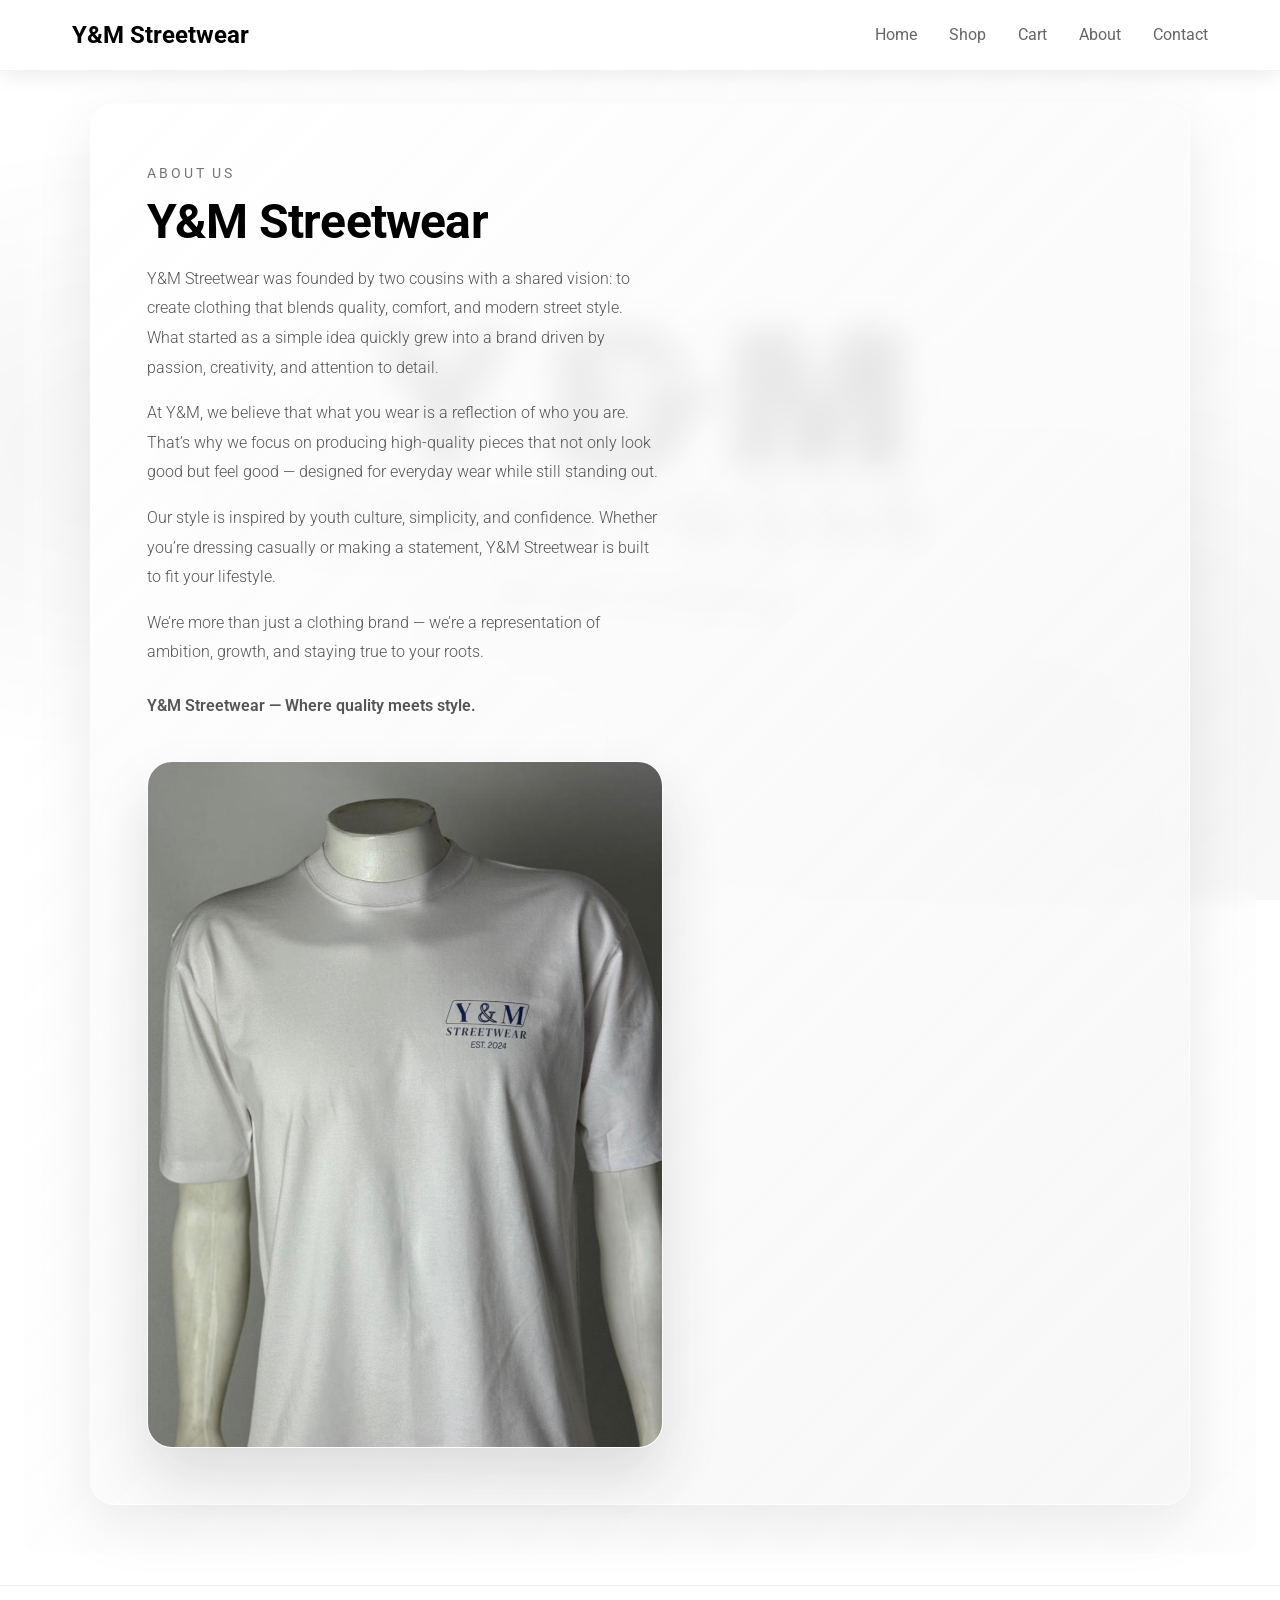
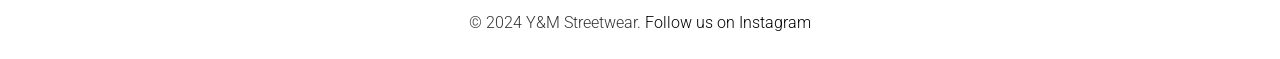
==== about.html @ 48dd97cd "Initial commit" ====
<!DOCTYPE html>
<html lang="en">
<head>
    <meta charset="UTF-8">
    <meta name="viewport" content="width=device-width, initial-scale=1.0">
    <title>Y&M Streetwear - About Us</title>
    <link rel="stylesheet" href="style.css">
    <link href="https://fonts.googleapis.com/css2?family=Roboto:wght@300;400;500;700&display=swap" rel="stylesheet">
</head>
<body>
    <header>
        <nav>
            <a href="index.html" class="logo">Y&M Streetwear</a>
            <div class="hamburger">
                <span></span>
                <span></span>
                <span></span>
            </div>
            <ul class="nav-menu">
                <li><a href="index.html">Home</a></li>
                <li><a href="shop.html">Shop</a></li>
                <li><a href="cart.html">Cart</a></li>
                <li><a href="about.html">About</a></li>
                <li><a href="contact.html">Contact</a></li>
            </ul>
        </nav>
    </header>

    <main>
        <section class="about">
            <div class="about-content">
                <div class="about-copy">
                    <span class="intro-label">About Us</span>
                    <h2>Y&M Streetwear</h2>
                    <p>Y&M Streetwear was founded by two cousins with a shared vision: to create clothing that blends quality, comfort, and modern street style. What started as a simple idea quickly grew into a brand driven by passion, creativity, and attention to detail.</p>
                    <p>At Y&M, we believe that what you wear is a reflection of who you are. That’s why we focus on producing high-quality pieces that not only look good but feel good — designed for everyday wear while still standing out.</p>
                    <p>Our style is inspired by youth culture, simplicity, and confidence. Whether you’re dressing casually or making a statement, Y&M Streetwear is built to fit your lifestyle.</p>
                    <p>We’re more than just a clothing brand — we’re a representation of ambition, growth, and staying true to your roots.</p>
                    <p class="about-quote">Y&M Streetwear — Where quality meets style.</p>
                </div>
                <div class="about-image">
                    <img src="img/front.jpg" alt="Y&M Streetwear"
                    />
                </div>
            </div>
        </section>
    </main>

    <footer>
        <p>&copy; 2024 Y&M Streetwear. <a href="https://www.instagram.com/ym_streetwear/" target="_blank">Follow us on Instagram</a></p>
    </footer>

    <script src="script.js"></script>
</body>
</html>
---- style.css ----
/* Global Styles */
* {
    margin: 0;
    padding: 0;
    box-sizing: border-box;
}

body {
    font-family: 'Roboto', sans-serif;
    color: #333;
    background-image: linear-gradient(135deg, rgba(255,255,255,0.8) 0%, rgba(245,245,245,0.6) 50%, rgba(230,230,230,0.5) 100%);
    background-size: cover;
    background-position: center;
    background-attachment: fixed;
    background-repeat: no-repeat;
    opacity: 0;
    transition: opacity 0.8s ease;
    line-height: 1.6;
    position: relative;
    overflow-x: hidden;
}

body::after {
    content: '';
    position: fixed;
    top: 0;
    left: 0;
    width: 100%;
    height: 100%;
    background: url('img/website baground.jpg') center/cover no-repeat;
    transform: translateY(-100px);
    transition: transform 0.8s ease, opacity 0.8s ease;
    z-index: -2;
    opacity: 0;
}

body.loaded::after {
    transform: translateY(0);
    opacity: 1;
}

body.page-leave::after {
    transform: translateY(100px);
    opacity: 0.35;
}

body::before {
    content: '';
    position: fixed;
    top: 0;
    left: 0;
    width: 100%;
    height: 100%;
    background: radial-gradient(ellipse at 20% 50%, rgba(0,0,0,0.05) 0%, transparent 50%),
                radial-gradient(ellipse at 80% 80%, rgba(0,0,0,0.05) 0%, transparent 50%);
    pointer-events: none;
    z-index: -1;
}

body.loaded {
    opacity: 1;
}

header,
main,
footer,
section {
    opacity: 0;
    transform: translateX(-40px);
    transition: opacity 0.8s ease, transform 0.8s ease;
}

body.loaded header,
body.loaded main,
body.loaded footer,
body.loaded section {
    opacity: 1;
    transform: translateX(0);
}

body.page-leave header,
body.page-leave main,
body.page-leave footer,
body.page-leave section {
    opacity: 0;
    transform: translateX(-60px);
}


h1, h2, h3 {
    font-weight: 500;
}

p {
    font-weight: 300;
}

/* Header */
header {
    position: sticky;
    top: 0;
    background: rgba(255, 255, 255, 0.85);
    backdrop-filter: blur(15px);
    box-shadow: 0 4px 20px rgba(0,0,0,0.08);
    z-index: 100;
    border-bottom: 1px solid rgba(0,0,0,0.05);
}

nav {
    display: flex;
    justify-content: space-between;
    align-items: center;
    padding: 1rem 2rem;
    max-width: 1200px;
    margin: 0 auto;
}

.logo {
    font-size: 1.5rem;
    font-weight: 700;
    color: #000;
    text-decoration: none;
    position: relative;
    display: inline-block;
    transition: color 0.3s ease;
}

.logo::after {
    content: '';
    position: absolute;
    left: 0;
    bottom: -6px;
    width: 0;
    height: 2px;
    background: #000;
    transition: width 0.35s ease;
}

.logo:hover {
    color: #111;
}

.logo:hover::after {
    width: 100%;
}

.hamburger {
    display: none;
    flex-direction: column;
    cursor: pointer;
}

.hamburger span {
    width: 25px;
    height: 3px;
    background: #000;
    margin: 3px 0;
    transition: 0.3s;
}

.nav-menu {
    display: flex;
    list-style: none;
}

.nav-menu li {
    margin-left: 2rem;
}

.nav-menu li a {
    text-decoration: none;
    color: #666;
    font-weight: 400;
    transition: color 0.3s;
}

.nav-menu li a:hover {
    color: #000;
}

/* Main */
main {
    max-width: 1200px;
    margin: 0 auto;
    padding: 2rem;
    position: relative;
    z-index: 2;
}

main::before {
    content: '';
    position: absolute;
    top: 0;
    left: 0;
    right: 0;
    bottom: 0;
    background: linear-gradient(135deg, rgba(255,255,255,0.3) 0%, rgba(240,240,240,0.15) 100%);
    z-index: -1;
    border-radius: 15px;
    margin: -1rem;
    backdrop-filter: blur(8px);
}

/* Hero Section */
.hero {
    display: flex;
    align-items: center;
    justify-content: space-between;
    padding: 4rem 0;
    min-height: 80vh;
}

.hero-content {
    flex: 1;
    padding-right: 2rem;
}

.hero-accent {
    width: 60px;
    height: 4px;
    background: linear-gradient(90deg, #000, rgba(0,0,0,0.3));
    margin-bottom: 2rem;
    animation: expandWidth 1.2s ease-out 0.6s both;
}

@keyframes expandWidth {
    from {
        width: 0;
    }
    to {
        width: 60px;
    }
}

.hero-title {
    font-size: 3.5rem;
    margin-bottom: 1rem;
    color: #000;
    font-weight: 700;
    letter-spacing: -0.5px;
    animation: slideInLeft 1s ease-out 0.3s both;
}

.hero-divider {
    width: 100%;
    height: 1px;
    background: linear-gradient(90deg, rgba(0,0,0,0.1), transparent);
    margin: 2rem 0;
}

.hero-tagline {
    font-size: 1.8rem;
    margin-bottom: 1rem;
    color: #333;
    font-weight: 300;
    letter-spacing: 0.5px;
    animation: slideInLeft 1s ease-out 0.4s both;
}

.hero-description {
    font-size: 1rem;
    margin-bottom: 3rem;
    color: #666;
    line-height: 1.8;
    font-weight: 300;
    max-width: 400px;
    animation: slideInLeft 1s ease-out 0.5s both;
}

.cta-buttons {
    display: flex;
    gap: 1.5rem;
    animation: slideInLeft 1s ease-out 0.6s both;
}

.hero-image {
    flex: 1;
    text-align: center;
    display: flex;
    align-items: center;
    justify-content: center;
}

.image-frame {
    position: relative;
    display: inline-block;
    animation: slideInRight 1s ease-out 0.5s both;
}

.image-frame::before {
    content: '';
    position: absolute;
    top: -20px;
    left: -20px;
    right: -20px;
    bottom: -20px;
    background: linear-gradient(135deg, rgba(0,0,0,0.05), rgba(0,0,0,0.02));
    border-radius: 15px;
    z-index: -1;
}

.image-frame::after {
    content: '';
    position: absolute;
    top: -10px;
    left: -10px;
    right: -10px;
    bottom: -10px;
    border: 1px solid rgba(0,0,0,0.1);
    border-radius: 10px;
    z-index: -1;
}

.hero-image img {
    max-width: 100%;
    height: auto;
    border-radius: 10px;
    box-shadow: 0 20px 50px rgba(0,0,0,0.2);
    transition: transform 0.8s cubic-bezier(0.4, 0, 0.2, 1);
}

.hero-image img:hover {
    transform: scale(1.02) translateY(-5px);
}

/* Buttons */
.btn {
    display: inline-block;
    padding: 0.75rem 1.5rem;
    text-decoration: none;
    border: none;
    border-radius: 5px;
    font-weight: 500;
    cursor: pointer;
    transition: all 0.3s cubic-bezier(0.4, 0, 0.2, 1);
    position: relative;
    overflow: hidden;
}

.btn::before {
    content: '';
    position: absolute;
    top: 0;
    left: -100%;
    width: 100%;
    height: 100%;
    background: linear-gradient(90deg, transparent, rgba(255,255,255,0.2), transparent);
    transition: left 0.5s;
}

.btn:hover::before {
    left: 100%;
}

.btn.primary {
    background-color: #000;
    color: #fff;
    letter-spacing: 0.5px;
    font-weight: 600;
}

.btn.primary:hover {
    background-color: #1a1a1a;
    transform: translateY(-3px);
    box-shadow: 0 15px 40px rgba(0,0,0,0.3);
}

.btn.secondary {
    background-color: transparent;
    color: #000;
    border: 2px solid #000;
    backdrop-filter: blur(5px);
    letter-spacing: 0.5px;
    font-weight: 600;
    transition: all 0.4s cubic-bezier(0.4, 0, 0.2, 1);
}

.btn.secondary:hover {
    background-color: #000;
    color: #fff;
    transform: translateY(-3px);
    box-shadow: 0 15px 40px rgba(0,0,0,0.3);
}

.btn:active {
    transform: scale(0.98);
}

.btn.add-to-cart {
    background-color: #000;
    color: #fff;
    width: 100%;
    margin-top: 1rem;
}

.btn.checkout {
    background-color: #000;
    color: #fff;
    width: 100%;
    margin-top: 1rem;
}

/* Shop Section */
.shop h2 {
    text-align: center;
    margin-bottom: 3rem;
    color: #000;
    font-size: 2.5rem;
    font-weight: 300;
    letter-spacing: 0.5px;
}

.products {
    display: grid;
    grid-template-columns: repeat(auto-fit, minmax(300px, 1fr));
    gap: 2rem;
}

.product-card {
    background: linear-gradient(135deg, rgba(255,255,255,0.95) 0%, rgba(250,250,250,0.9) 100%);
    border-radius: 15px;
    padding: 1.5rem;
    text-align: center;
    box-shadow: 0 8px 32px rgba(0,0,0,0.08);
    transition: all 0.4s cubic-bezier(0.4, 0, 0.2, 1);
    backdrop-filter: blur(10px);
    border: 1px solid rgba(255,255,255,0.5);
}

.product-card:hover {
    transform: translateY(-15px) scale(1.02);
    box-shadow: 0 25px 50px rgba(0,0,0,0.15);
}

.product-image {
    width: 100%;
    height: auto;
    border-radius: 10px;
    margin-bottom: 1rem;
    transition: opacity 0.3s ease;
}

.product-image.back {
    display: none;
}

.product-card:hover .product-image.front {
    display: none;
}

.product-card:hover .product-image.back {
    display: block;
}

/* Product Detail Page */
.product-detail {
    display: grid;
    grid-template-columns: 1fr 1fr;
    gap: 3rem;
    padding: 2rem 0;
    margin-top: 2rem;
}

.product-gallery {
    display: flex;
    flex-direction: column;
    gap: 1rem;
    animation: slideInLeft 1s ease-out 0.3s both;
}

.main-image {
    width: 100%;
    border-radius: 15px;
    overflow: hidden;
    background: linear-gradient(135deg, rgba(255,255,255,0.9) 0%, rgba(250,250,250,0.85) 100%);
    backdrop-filter: blur(10px);
    padding: 1rem;
    box-shadow: 0 8px 32px rgba(0,0,0,0.08);
    border: 1px solid rgba(255,255,255,0.5);
}

.main-image img {
    width: 100%;
    height: auto;
    border-radius: 10px;
    display: block;
    transition: transform 0.5s cubic-bezier(0.4, 0, 0.2, 1);
}

.main-image img:hover {
    transform: scale(1.05);
}

.thumbnail-gallery {
    display: grid;
    grid-template-columns: repeat(4, 1fr);
    gap: 0.75rem;
}

.thumbnail-gallery img {
    width: 100%;
    height: auto;
    border-radius: 10px;
    cursor: pointer;
    transition: all 0.3s cubic-bezier(0.4, 0, 0.2, 1);
    border: 2px solid transparent;
    background: linear-gradient(135deg, rgba(255,255,255,0.9) 0%, rgba(250,250,250,0.85) 100%);
    padding: 0.5rem;
    backdrop-filter: blur(10px);
}

.thumbnail-gallery img:hover {
    transform: scale(1.05);
    border-color: #000;
    box-shadow: 0 4px 12px rgba(0,0,0,0.1);
}

/* Product Info */
.product-info {
    animation: slideInRight 1s ease-out 0.3s both;
}

.product-info h1 {
    font-size: 2.5rem;
    margin-bottom: 0.5rem;
    color: #000;
    font-weight: 700;
}

.product-divider {
    width: 60px;
    height: 3px;
    background: linear-gradient(90deg, #000, rgba(0,0,0,0.3));
    margin: 1.5rem 0;
}

.product-price {
    font-size: 2rem;
    font-weight: 700;
    color: #000;
    margin-bottom: 2rem;
}

.product-description {
    margin-bottom: 2rem;
    padding: 2rem;
    background: linear-gradient(135deg, rgba(255,255,255,0.9) 0%, rgba(250,250,250,0.85) 100%);
    border-radius: 15px;
    backdrop-filter: blur(10px);
    box-shadow: 0 8px 32px rgba(0,0,0,0.08);
    border: 1px solid rgba(255,255,255,0.5);
}

.product-description h3 {
    font-size: 1.2rem;
    margin-top: 1.5rem;
    margin-bottom: 0.75rem;
    color: #000;
    font-weight: 600;
}

.product-description h3:first-child {
    margin-top: 0;
}

.product-description p {
    color: #666;
    line-height: 1.8;
    margin-bottom: 1rem;
}

.product-description ul {
    list-style-position: inside;
    color: #666;
    line-height: 1.8;
}

.product-description li {
    margin-bottom: 0.5rem;
}

/* Product Actions */
.product-actions {
    display: flex;
    gap: 1rem;
    margin-bottom: 2rem;
    animation: slideInLeft 1s ease-out 0.6s both;
}

.quantity-selector {
    display: flex;
    align-items: center;
    gap: 0.5rem;
    background: linear-gradient(135deg, rgba(255,255,255,0.9) 0%, rgba(250,250,250,0.85) 100%);
    border-radius: 10px;
    padding: 0.5rem;
    backdrop-filter: blur(10px);
    border: 1px solid rgba(255,255,255,0.5);
    box-shadow: 0 4px 15px rgba(0,0,0,0.08);
}

.quantity-selector button {
    background: #000;
    color: #fff;
    border: none;
    width: 36px;
    height: 36px;
    border-radius: 5px;
    cursor: pointer;
    font-size: 1.2rem;
    transition: all 0.3s ease;
}

.quantity-selector button:hover {
    background: #333;
    transform: scale(1.05);
}

.quantity-selector input {
    width: 50px;
    text-align: center;
    border: none;
    background: transparent;
    font-size: 1rem;
    font-weight: 600;
}

.product-actions .btn {
    flex: 1;
}

/* Back Link */
.back-link {
    margin-top: 2rem;
}

.back-link a {
    color: #000;
    text-decoration: none;
    font-weight: 500;
    transition: all 0.3s ease;
    display: inline-block;
}

.back-link a:hover {
    transform: translateX(-5px);
    opacity: 0.7;
}

/* Product Link */
.product-link {
    text-decoration: none;
    display: block;
    cursor: pointer;
}

.product-card h3 {
    margin-bottom: 0.5rem;
    color: #000;
}

.product-card p {
    margin-bottom: 1rem;
    color: #666;
}

.price {
    font-size: 1.2rem;
    font-weight: 700;
    color: #000;
    margin-bottom: 1rem;
}

.coming-soon .placeholder {
    width: 100%;
    height: 200px;
    background: linear-gradient(135deg, rgba(200,200,200,0.3) 0%, rgba(180,180,180,0.2) 100%);
    display: flex;
    align-items: center;
    justify-content: center;
    border-radius: 10px;
    margin-bottom: 1rem;
    font-size: 1.5rem;
    color: #999;
    border: 2px dashed rgba(0,0,0,0.1);
    backdrop-filter: blur(5px);
}

/* Cart Section */
.cart h2 {
    text-align: center;
    margin-bottom: 2rem;
    color: #000;
}

.cart-container {
    background: linear-gradient(135deg, rgba(220, 220, 220, 0.95) 0%, rgba(210, 210, 210, 0.9) 100%);
    padding: 2.5rem;
    border-radius: 15px;
    backdrop-filter: blur(10px);
    box-shadow: 0 8px 32px rgba(0,0,0,0.1);
    border: 1px solid rgba(255,255,255,0.3);
}

#cart-items {
    margin-bottom: 2rem;
}

.cart-item {
    display: flex;
    justify-content: space-between;
    align-items: center;
    padding: 1.2rem;
    background: linear-gradient(135deg, rgba(255, 255, 255, 0.95) 0%, rgba(245, 245, 245, 0.9) 100%);
    border-radius: 10px;
    margin-bottom: 1rem;
    box-shadow: 0 4px 15px rgba(0,0,0,0.08);
    transition: all 0.3s cubic-bezier(0.4, 0, 0.2, 1);
    border: 1px solid rgba(0,0,0,0.03);
}

.cart-item:hover {
    transform: translateY(-3px);
    box-shadow: 0 8px 25px rgba(0,0,0,0.12);
}

.cart-item h3 {
    margin-bottom: 0.5rem;
}

.quantity-controls {
    display: flex;
    align-items: center;
    gap: 0.5rem;
}

.quantity-controls button {
    background-color: #000;
    color: #fff;
    border: none;
    padding: 0.4rem 0.7rem;
    cursor: pointer;
    border-radius: 3px;
    transition: all 0.3s ease;
}

.quantity-controls button:hover {
    background-color: #333;
    transform: scale(1.05);
}

.remove-btn {
    background-color: #d32f2f !important;
    color: #fff;
    border: none;
    padding: 0.4rem 0.7rem;
    cursor: pointer;
    border-radius: 3px;
    transition: all 0.3s ease;
}

.remove-btn:hover {
    background-color: #b71c1c !important;
    transform: scale(1.05);
}

.cart-total {
    text-align: center;
    font-size: 1.5rem;
    font-weight: 700;
    padding-top: 1.5rem;
    border-top: 2px solid rgba(0, 0, 0, 0.2);
}

/* About Section */
.about {
    max-width: 1100px;
    margin: 0 auto;
    display: grid;
    grid-template-columns: 1.1fr 0.9fr;
    gap: 3rem;
    align-items: center;
    background: linear-gradient(135deg, rgba(255,255,255,0.92) 0%, rgba(245,245,245,0.78) 100%);
    backdrop-filter: blur(15px);
    padding: 3.5rem;
    border-radius: 25px;
    box-shadow: 0 20px 60px rgba(0,0,0,0.08);
    border: 1px solid rgba(255,255,255,0.55);
}

.about-content {
    display: flex;
    flex-direction: column;
    gap: 1.5rem;
}

.about .intro-label,
.contact .intro-label {
    display: inline-block;
    font-size: 0.9rem;
    letter-spacing: 0.2em;
    text-transform: uppercase;
    color: #777;
    margin-bottom: 0.75rem;
}

.about h2 {
    margin-bottom: 1rem;
    color: #000;
    font-size: 3rem;
    font-weight: 700;
    letter-spacing: -0.8px;
    line-height: 1.05;
}

.about p {
    margin-bottom: 1rem;
    font-size: 1rem;
    line-height: 1.85;
    color: #555;
}

.about-quote {
    margin-top: 1.5rem;
    font-size: 1.1rem;
    color: #222;
    font-weight: 600;
}

.about-image {
    display: flex;
    justify-content: center;
}

.about-image img {
    width: 100%;
    max-width: 520px;
    border-radius: 25px;
    box-shadow: 0 30px 60px rgba(0,0,0,0.12);
    border: 1px solid rgba(255,255,255,0.7);
    object-fit: cover;
}

/* Contact Section */
.contact {
    max-width: 1100px;
    margin: 0 auto;
    background: linear-gradient(135deg, rgba(255,255,255,0.94) 0%, rgba(245,245,245,0.8) 100%);
    backdrop-filter: blur(15px);
    padding: 3.5rem;
    border-radius: 25px;
    box-shadow: 0 20px 60px rgba(0,0,0,0.08);
    border: 1px solid rgba(255,255,255,0.55);
}

.contact-wrapper {
    display: grid;
    grid-template-columns: 1.1fr 0.9fr;
    gap: 3rem;
    align-items: start;
}

.contact-info h2,
.contact-card h3 {
    margin-bottom: 1rem;
    color: #000;
    font-size: 2.8rem;
    font-weight: 700;
    line-height: 1.05;
}

.contact-info p,
.contact-card p {
    margin-bottom: 1.25rem;
    font-size: 1rem;
    color: #555;
    line-height: 1.75;
}

.contact-list {
    display: grid;
    gap: 1rem;
}

.contact-list h3 {
    margin-bottom: 0.35rem;
    font-size: 1rem;
    color: #000;
    text-transform: uppercase;
    letter-spacing: 0.12em;
}

.contact-list p {
    margin: 0;
    color: #555;
}

.contact-card {
    background: linear-gradient(135deg, rgba(255,255,255,0.95) 0%, rgba(250,250,250,0.88) 100%);
    border-radius: 25px;
    padding: 2.5rem;
    border: 1px solid rgba(255,255,255,0.55);
    box-shadow: 0 18px 50px rgba(0,0,0,0.08);
}

.contact-card form {
    display: grid;
    gap: 1rem;
}

.contact-card input,
.contact-card textarea {
    width: 100%;
    border: 1px solid rgba(0,0,0,0.08);
    border-radius: 12px;
    padding: 1rem;
    background: rgba(255,255,255,0.95);
    color: #333;
    font-size: 1rem;
}

.contact-card input::placeholder,
.contact-card textarea::placeholder {
    color: #999;
}

.contact-card button {
    margin-top: 0.5rem;
}

.contact a {
    color: #000;
    text-decoration: none;
    font-weight: 600;
}

.contact a:hover {
    text-decoration: underline;
}

@media (max-width: 980px) {
    .about,
    .contact {
        padding: 2.5rem;
    }

    .about,
    .contact,
    .about-content,
    .contact-wrapper {
        grid-template-columns: 1fr;
    }

    .about h2,
    .contact-info h2,
    .contact-card h3 {
        font-size: 2.2rem;
    }
}

@media (max-width: 680px) {
    .about,
    .contact {
        padding: 2rem;
    }

    .about h2,
    .contact-info h2,
    .contact-card h3 {
        font-size: 1.9rem;
    }

    .contact-card input,
    .contact-card textarea {
        padding: 0.85rem;
    }
}
/* Footer */
footer {
    background: rgba(255, 255, 255, 0.85);
    backdrop-filter: blur(15px);
    text-align: center;
    padding: 1.5rem;
    margin-top: 3rem;
    border-top: 1px solid rgba(0,0,0,0.05);
}

footer a {
    color: #000;
    text-decoration: none;
}

footer a:hover {
    text-decoration: underline;
}

/* Responsive */
@media (max-width: 768px) {
    nav {
        position: relative;
    }

    .hamburger {
        display: flex;
    }

    .nav-menu {
        display: none;
        position: absolute;
        top: 100%;
        left: 0;
        width: 100%;
        background: #fff;
        flex-direction: column;
        padding: 1rem;
        box-shadow: 0 2px 5px rgba(0,0,0,0.1);
        z-index: 100;
    }

    .nav-menu.active {
        display: flex;
    }

    .nav-menu li {
        margin: 0.5rem 0;
        margin-left: 0;
    }

    .hero {
        flex-direction: column;
        text-align: center;
        padding: 2rem 0;
    }

    .hero-content {
        padding-right: 0;
        margin-bottom: 2rem;
    }

    .hero-content h1 {
        font-size: 2rem;
    }

    .hero-content p {
        font-size: 1.2rem;
    }

    .hero-description {
        font-size: 0.95rem !important;
    }

    .cta-buttons {
        flex-direction: column;
        gap: 0.5rem;
    }

    .products {
        grid-template-columns: 1fr;
    }

    .cart-item {
        flex-direction: column;
        align-items: flex-start;
    }

    .quantity-controls {
        margin-top: 0.5rem;
    }

    .about {
        padding: 2rem !important;
    }

    .contact {
        padding: 2rem !important;
    }

    /* Product Detail Mobile */
    .product-detail {
        grid-template-columns: 1fr;
        gap: 2rem;
    }

    .product-info h1 {
        font-size: 1.8rem;
    }

    .product-price {
        font-size: 1.5rem;
    }

    .thumbnail-gallery {
        grid-template-columns: repeat(2, 1fr);
    }

    .product-actions {
        flex-direction: column;
    }

    .product-actions .btn {
        width: 100%;
    }
}

/* Animations */
@keyframes fadeIn {
    from {
        opacity: 0;
        transform: translateY(30px);
    }
    to {
        opacity: 1;
        transform: translateY(0);
    }
}

@keyframes slideInLeft {
    from {
        opacity: 0;
        transform: translateX(-50px);
    }
    to {
        opacity: 1;
        transform: translateX(0);
    }
}

@keyframes slideInRight {
    from {
        opacity: 0;
        transform: translateX(50px);
    }
    to {
        opacity: 1;
        transform: translateX(0);
    }
}

section {
    animation: fadeIn 1s ease-out;
}

.hero-content {
    animation: slideInLeft 1s ease-out 0.5s both;
}

.hero-image {
    animation: slideInRight 1s ease-out 0.5s both;
}

/* Loading Animation */
.loading {
    position: fixed;
    top: 0;
    left: 0;
    width: 100%;
    height: 100%;
    background: linear-gradient(135deg, rgba(255,255,255,0.95) 0%, rgba(240,240,240,0.95) 100%);
    display: flex;
    justify-content: center;
    align-items: center;
    z-index: 1000;
}

.loading.hidden {
    display: none;
}

.spinner {
    width: 50px;
    height: 50px;
    border: 5px solid #f3f3f3;
    border-top: 5px solid #000;
    border-radius: 50%;
    animation: spin 1s linear infinite;
}

@keyframes spin {
    0% { transform: rotate(0deg); }
    100% { transform: rotate(360deg); }
}
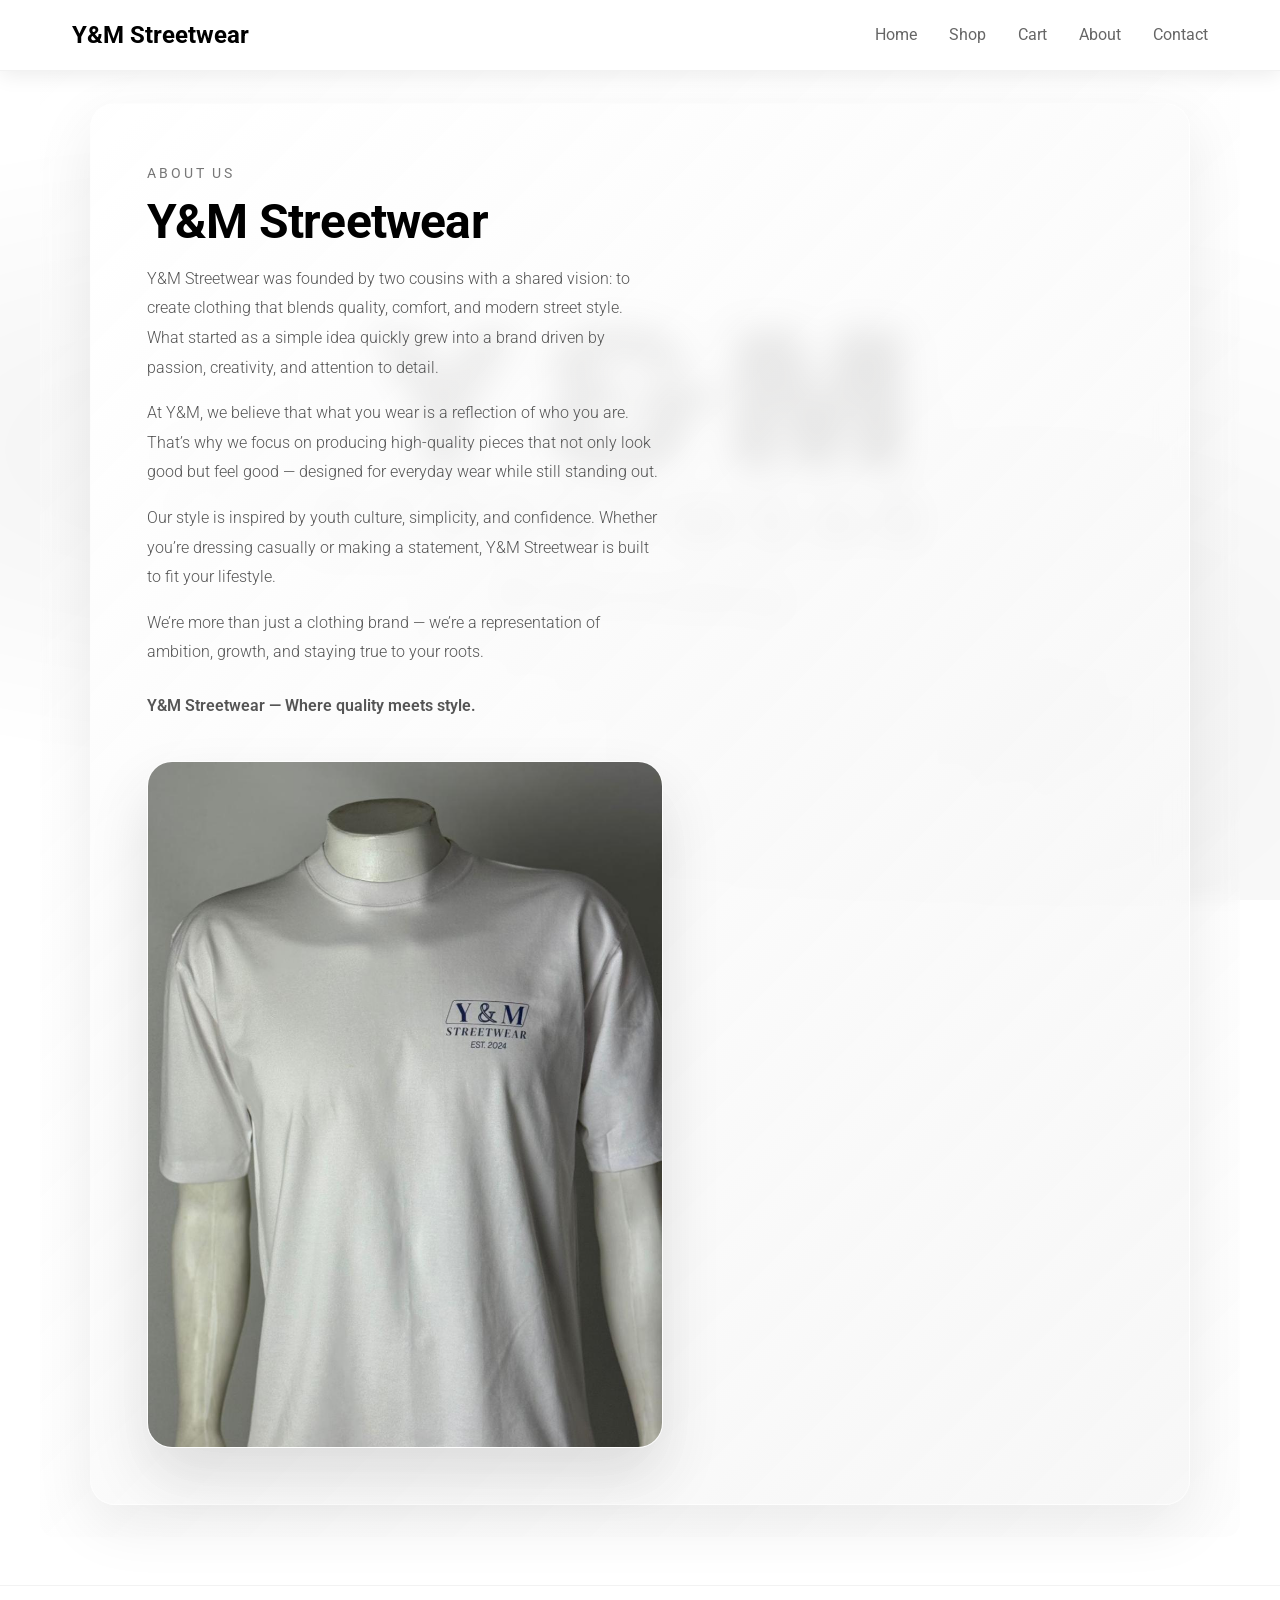
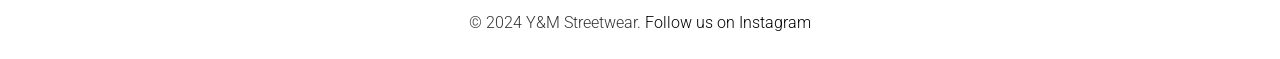
==== commit ab0a0913: "fix: disable zoom functionality on all pages - Add user-scalable=no to viewport meta tag - Set maxim" ====
--- a/about.html
+++ b/about.html
@@ -2,7 +2,7 @@
 <html lang="en">
 <head>
     <meta charset="UTF-8">
-    <meta name="viewport" content="width=device-width, initial-scale=1.0">
+    <meta name="viewport" content="width=device-width, initial-scale=1.0, maximum-scale=1.0, minimum-scale=1.0, user-scalable=no">
     <title>Y&M Streetwear - About Us</title>
     <link rel="stylesheet" href="style.css">
     <link href="https://fonts.googleapis.com/css2?family=Roboto:wght@300;400;500;700&display=swap" rel="stylesheet">
--- a/style.css
+++ b/style.css
@@ -3,6 +3,10 @@
     margin: 0;
     padding: 0;
     box-sizing: border-box;
+}
+
+html {
+    overflow-x: hidden;
 }
 
 body {
@@ -197,7 +201,7 @@
     background: linear-gradient(135deg, rgba(255,255,255,0.3) 0%, rgba(240,240,240,0.15) 100%);
     z-index: -1;
     border-radius: 15px;
-    margin: -1rem;
+    margin: 0;
     backdrop-filter: blur(8px);
 }
 
@@ -357,6 +361,9 @@
     color: #fff;
     letter-spacing: 0.5px;
     font-weight: 600;
+    display: flex;
+    align-items: center;
+    justify-content: center;
 }
 
 .btn.primary:hover {
@@ -373,6 +380,9 @@
     letter-spacing: 0.5px;
     font-weight: 600;
     transition: all 0.4s cubic-bezier(0.4, 0, 0.2, 1);
+    display: flex;
+    align-items: center;
+    justify-content: center;
 }
 
 .btn.secondary:hover {
@@ -996,6 +1006,11 @@
 
 /* Responsive */
 @media (max-width: 768px) {
+    html, body {
+        width: 100%;
+        overflow-x: hidden;
+    }
+
     nav {
         position: relative;
     }
@@ -1099,6 +1114,401 @@
 
     .product-actions .btn {
         width: 100%;
+    }
+
+    main {
+        padding: 1rem;
+    }
+
+    .hero {
+        min-height: auto;
+        padding: 2rem 0;
+    }
+
+    .hero-title {
+        font-size: 1.8rem;
+    }
+
+    .hero-tagline {
+        font-size: 1.2rem;
+    }
+
+    .hero-description {
+        max-width: 100% !important;
+        font-size: 0.9rem;
+    }
+
+    .btn {
+        padding: 0.65rem 1.2rem;
+        font-size: 0.95rem;
+        min-height: 44px;
+        display: flex;
+        align-items: center;
+        justify-content: center;
+    }
+
+    .cta-buttons {
+        width: 100%;
+        gap: 0.75rem;
+    }
+
+    .cta-buttons .btn {
+        flex: 1;
+    }
+
+    .shop h2 {
+        font-size: 1.8rem;
+        margin-bottom: 2rem;
+    }
+
+    .product-card {
+        padding: 1rem;
+    }
+
+    .product-card:hover {
+        transform: translateY(-8px) scale(1.01);
+    }
+
+    .cart-item {
+        padding: 1rem;
+    }
+
+    .cart-container {
+        padding: 1.5rem;
+    }
+
+    .quantity-controls {
+        flex-wrap: wrap;
+        gap: 0.4rem;
+    }
+
+    .quantity-controls button,
+    .remove-btn {
+        min-height: 36px;
+        min-width: 36px;
+        padding: 0.4rem 0.6rem;
+    }
+
+    .about-content {
+        flex-direction: column;
+    }
+
+    .about-image {
+        order: -1;
+        margin-bottom: 1.5rem;
+    }
+
+    .about h2 {
+        font-size: 1.8rem;
+    }
+
+    .product-actions {
+        gap: 0.75rem;
+    }
+
+    .quantity-selector {
+        flex: 1;
+    }
+
+    .quantity-selector button {
+        width: 32px;
+        height: 32px;
+        min-width: 32px;
+        min-height: 32px;
+    }
+}
+
+/* Extra small screens (320px and below) */
+@media (max-width: 320px) {
+    html, body {
+        width: 100%;
+        overflow-x: hidden;
+    }
+
+    nav {
+        padding: 0.75rem 1rem;
+    }
+
+    .logo {
+        font-size: 1.1rem;
+    }
+
+    main {
+        padding: 0.75rem;
+    }
+
+    .hero-title {
+        font-size: 1.5rem;
+    }
+
+    .hero-tagline {
+        font-size: 1rem;
+    }
+
+    .hero-description {
+        font-size: 0.85rem;
+    }
+
+    .cta-buttons {
+        flex-direction: column;
+        gap: 0.4rem;
+    }
+
+    .btn {
+        padding: 0.55rem 1rem;
+        font-size: 0.85rem;
+    }
+
+    .product-card {
+        padding: 0.8rem;
+    }
+
+    .shop h2 {
+        font-size: 1.5rem;
+    }
+}
+
+/* Small screens (480px) */
+@media (max-width: 480px) {
+    html, body {
+        width: 100%;
+        overflow-x: hidden;
+    }
+
+    nav {
+        padding: 0.9rem 1.5rem;
+    }
+
+    .logo {
+        font-size: 1.2rem;
+    }
+
+    main {
+        padding: 1rem;
+    }
+
+    .hero-accent {
+        width: 40px;
+    }
+
+    .hero-title {
+        font-size: 1.8rem;
+    }
+
+    .hero-content p {
+        font-size: 1rem;
+    }
+
+    .hero-description {
+        font-size: 0.9rem;
+        max-width: 100% !important;
+    }
+
+    .shop h2,
+    .about h2,
+    .contact-info h2 {
+        font-size: 1.6rem;
+    }
+
+    .product-detail {
+        gap: 1.5rem;
+    }
+
+    .product-info h1 {
+        font-size: 1.5rem;
+    }
+
+    .product-price {
+        font-size: 1.3rem;
+    }
+}
+
+/* Medium screens (600px) */
+@media (max-width: 600px) {
+    main {
+        padding: 1.25rem;
+    }
+
+    .hero {
+        padding: 2.5rem 0;
+    }
+
+    .shop h2 {
+        font-size: 2rem;
+    }
+
+    .products {
+        gap: 1.5rem;
+    }
+
+    .about,
+    .contact {
+        padding: 1.5rem !important;
+    }
+
+    .about h2,
+    .contact-info h2 {
+        font-size: 1.8rem;
+    }
+}
+
+/* Large mobile screens and tablets (768px is handled above) */
+@media (max-width: 1024px) {
+    main {
+        max-width: 100%;
+        padding: 1.5rem;
+    }
+
+    .hero {
+        padding: 3rem 0;
+        min-height: 60vh;
+    }
+
+    .products {
+        grid-template-columns: repeat(auto-fit, minmax(250px, 1fr));
+        gap: 1.5rem;
+    }
+
+    nav {
+        padding: 0.9rem 1.5rem;
+    }
+
+    .hero-content {
+        padding-right: 1rem;
+    }
+
+    .about,
+    .contact {
+        padding: 2rem !important;
+    }
+}
+
+/* Improved hamburger menu animation */
+.hamburger {
+    transition: all 0.3s ease;
+}
+
+.hamburger span {
+    display: block;
+    transition: all 0.3s ease;
+}
+
+.hamburger.active span:nth-child(1) {
+    transform: rotate(-45deg) translate(-8px, 8px);
+}
+
+.hamburger.active span:nth-child(2) {
+    opacity: 0;
+}
+
+.hamburger.active span:nth-child(3) {
+    transform: rotate(45deg) translate(-8px, -8px);
+}
+
+/* Touch-friendly interactive elements */
+@media (hover: none) and (pointer: coarse) {
+    .btn {
+        min-height: 48px;
+        min-width: 48px;
+        padding: 0.75rem 1.5rem;
+    }
+
+    .quantity-controls button,
+    .remove-btn {
+        min-height: 40px;
+        min-width: 40px;
+    }
+
+    .product-card:hover {
+        transform: translateY(-5px);
+        box-shadow: 0 15px 40px rgba(0,0,0,0.1);
+    }
+
+    .product-image:hover {
+        opacity: 0.9;
+    }
+
+    /* Increase tap target sizes */
+    .nav-menu li {
+        padding: 0.5rem 0;
+    }
+
+    .nav-menu li a {
+        padding: 0.75rem 0.5rem;
+        display: block;
+    }
+}
+
+/* Improve readability on small screens */
+@media (max-width: 768px) {
+    body {
+        font-size: 16px;
+    }
+
+    h1, h2, h3, h4 {
+        word-break: break-word;
+    }
+
+    main::before {
+        margin: -0.5rem;
+    }
+}
+
+/* Optimize hero section for mobile */
+@media (max-width: 768px) {
+    .hero {
+        flex-direction: column-reverse;
+    }
+
+    .hero-image {
+        margin-bottom: 2rem;
+    }
+
+    .image-frame::before,
+    .image-frame::after {
+        top: -10px;
+        left: -10px;
+        right: -10px;
+        bottom: -10px;
+    }
+}
+
+/* Improve form elements on mobile */
+@media (max-width: 768px) {
+    .contact-card input,
+    .contact-card textarea {
+        font-size: 16px;
+        padding: 0.9rem;
+        min-height: 44px;
+    }
+
+    .contact-card textarea {
+        min-height: 120px;
+    }
+
+    .contact-card button {
+        min-height: 48px;
+    }
+}
+
+/* Ensure proper spacing on mobile */
+@media (max-width: 768px) {
+    header {
+        box-shadow: 0 2px 10px rgba(0,0,0,0.05);
+    }
+
+    nav {
+        gap: 0.5rem;
+    }
+
+    main {
+        position: relative;
+        z-index: 1;
+    }
+
+    footer {
+        padding: 1rem;
+        font-size: 0.9rem;
     }
 }
 
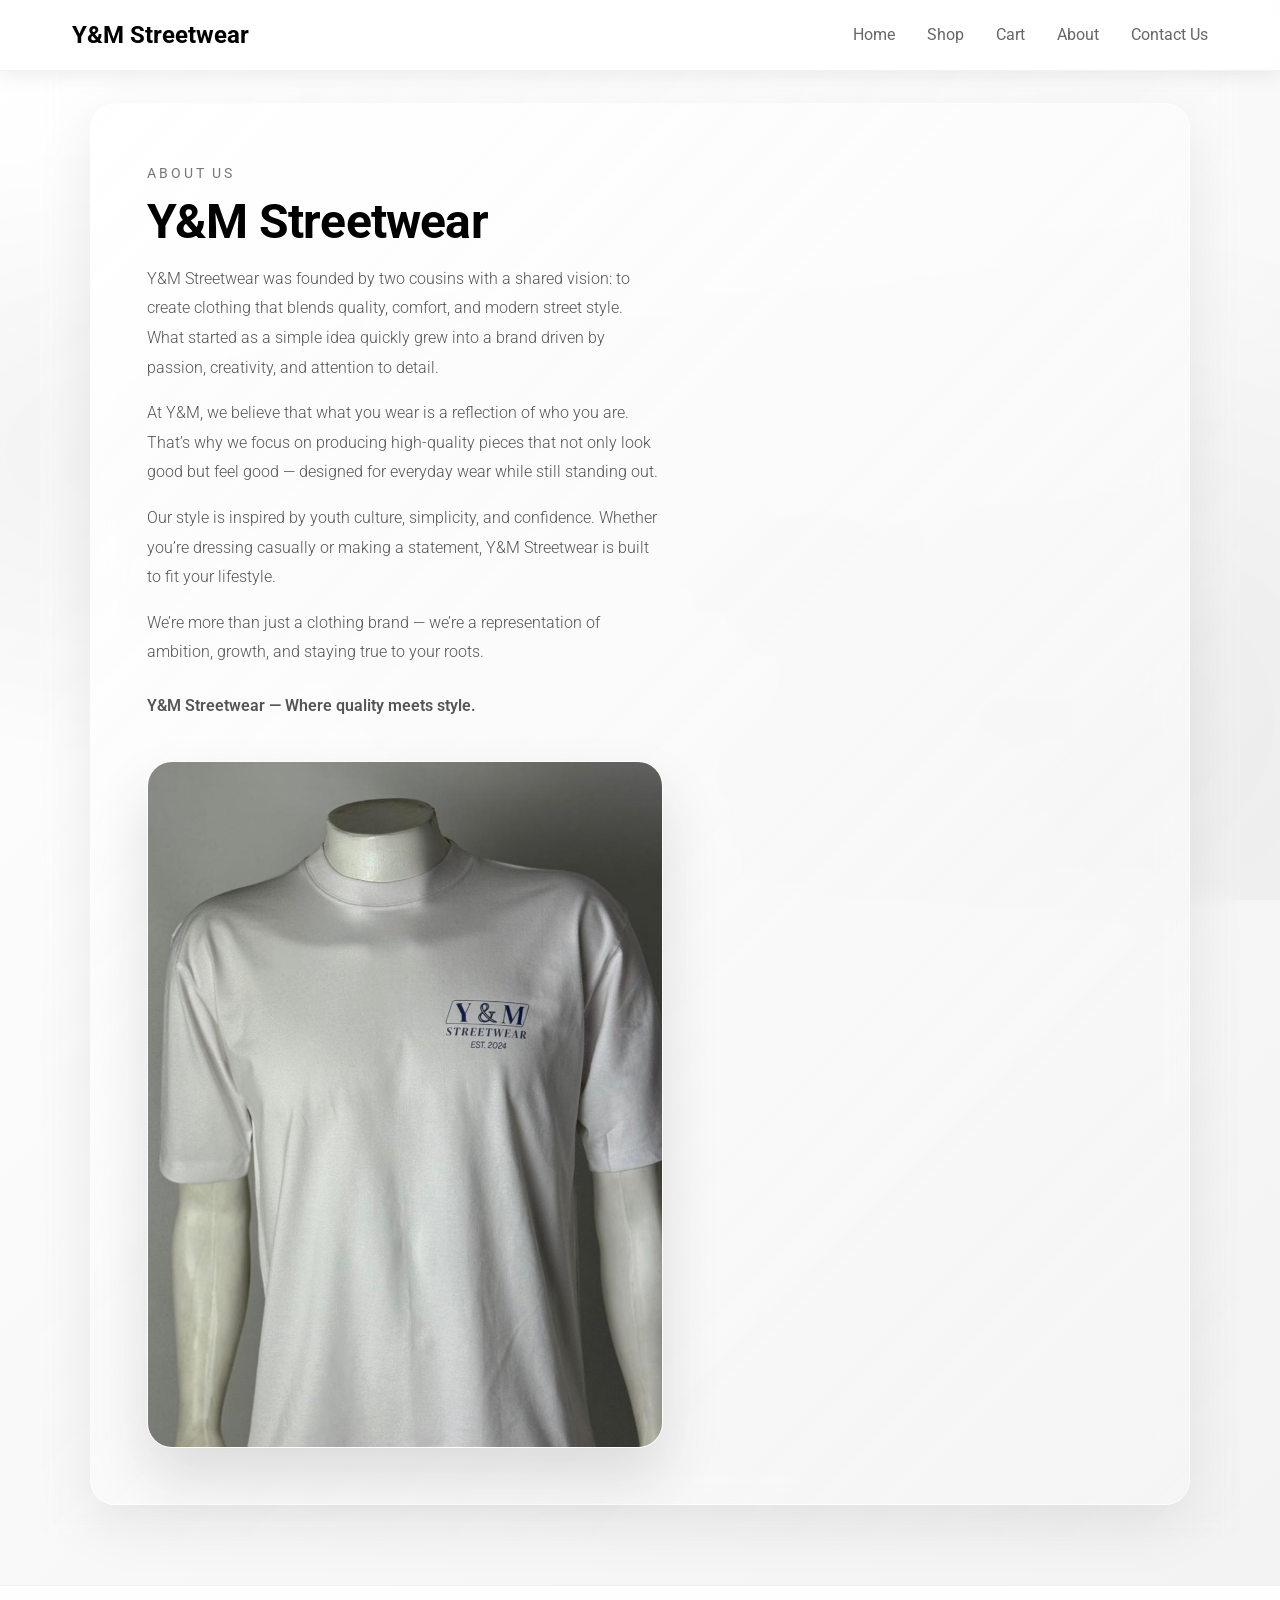
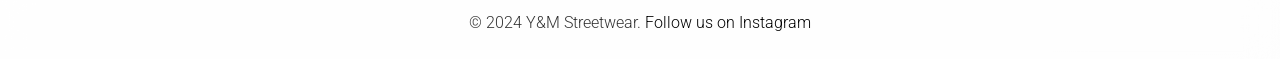
==== commit 8adbd0d2: "perf: remove page loader and transition delay, speed up page rendering, update contact nav label" ====
--- a/about.html
+++ b/about.html
@@ -21,7 +21,7 @@
                 <li><a href="shop.html">Shop</a></li>
                 <li><a href="cart.html">Cart</a></li>
                 <li><a href="about.html">About</a></li>
-                <li><a href="contact.html">Contact</a></li>
+                <li><a href="contact.html">Contact Us</a></li>
             </ul>
         </nav>
     </header>
--- a/style.css
+++ b/style.css
@@ -15,37 +15,11 @@
     background-image: linear-gradient(135deg, rgba(255,255,255,0.8) 0%, rgba(245,245,245,0.6) 50%, rgba(230,230,230,0.5) 100%);
     background-size: cover;
     background-position: center;
-    background-attachment: fixed;
     background-repeat: no-repeat;
-    opacity: 0;
-    transition: opacity 0.8s ease;
+    opacity: 1;
     line-height: 1.6;
     position: relative;
     overflow-x: hidden;
-}
-
-body::after {
-    content: '';
-    position: fixed;
-    top: 0;
-    left: 0;
-    width: 100%;
-    height: 100%;
-    background: url('img/website baground.jpg') center/cover no-repeat;
-    transform: translateY(-100px);
-    transition: transform 0.8s ease, opacity 0.8s ease;
-    z-index: -2;
-    opacity: 0;
-}
-
-body.loaded::after {
-    transform: translateY(0);
-    opacity: 1;
-}
-
-body.page-leave::after {
-    transform: translateY(100px);
-    opacity: 0.35;
 }
 
 body::before {
@@ -61,33 +35,12 @@
     z-index: -1;
 }
 
-body.loaded {
-    opacity: 1;
-}
-
 header,
 main,
 footer,
 section {
-    opacity: 0;
-    transform: translateX(-40px);
-    transition: opacity 0.8s ease, transform 0.8s ease;
-}
-
-body.loaded header,
-body.loaded main,
-body.loaded footer,
-body.loaded section {
     opacity: 1;
-    transform: translateX(0);
-}
-
-body.page-leave header,
-body.page-leave main,
-body.page-leave footer,
-body.page-leave section {
-    opacity: 0;
-    transform: translateX(-60px);
+    transform: none;
 }
 
 
@@ -1546,46 +1499,3 @@
     }
 }
 
-section {
-    animation: fadeIn 1s ease-out;
-}
-
-.hero-content {
-    animation: slideInLeft 1s ease-out 0.5s both;
-}
-
-.hero-image {
-    animation: slideInRight 1s ease-out 0.5s both;
-}
-
-/* Loading Animation */
-.loading {
-    position: fixed;
-    top: 0;
-    left: 0;
-    width: 100%;
-    height: 100%;
-    background: linear-gradient(135deg, rgba(255,255,255,0.95) 0%, rgba(240,240,240,0.95) 100%);
-    display: flex;
-    justify-content: center;
-    align-items: center;
-    z-index: 1000;
-}
-
-.loading.hidden {
-    display: none;
-}
-
-.spinner {
-    width: 50px;
-    height: 50px;
-    border: 5px solid #f3f3f3;
-    border-top: 5px solid #000;
-    border-radius: 50%;
-    animation: spin 1s linear infinite;
-}
-
-@keyframes spin {
-    0% { transform: rotate(0deg); }
-    100% { transform: rotate(360deg); }
-}
